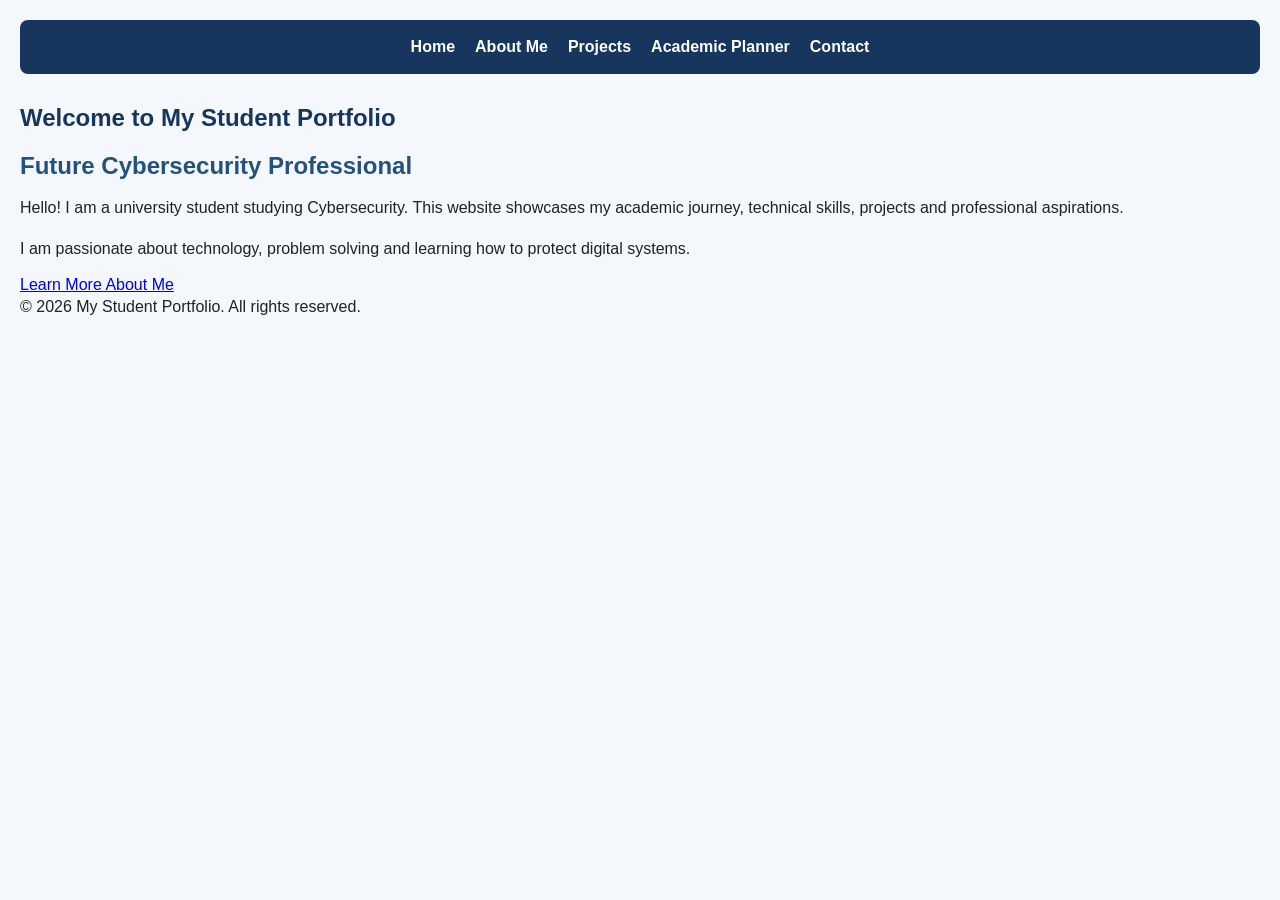
==== index.html @ 2c5f7e67 "Update index.html" ====
<!DOCTYPE html>
<html lang="en">
<head>
    <meta charset="UTF-8">
    <meta name="viewport" content="width=device-width, initial-scale=1.0">
    <title>My Student Portfolio</title>
    <link rel="stylesheet" href="css/style.css">
</head>
<body>

<nav>
    <a href="index.html">Home</a>
    <a href="about.html">About Me</a>
    <a href="projects.html">Projects</a>
    <a href="planner.html">Academic Planner</a>
    <a href="contact.html">Contact</a>
</nav>

<main>
    <section>
        <h1>Welcome to My Student Portfolio</h1>

        <h2>Future Cybersecurity Professional</h2>

        <p>
            Hello! I am a university student studying
            Cybersecurity. This website showcases my
            academic journey, technical skills, projects
            and professional aspirations.
        </p>

        <p>
            I am passionate about technology, problem
            solving and learning how to protect digital
            systems.
        </p>

        <a href="about.html">Learn More About Me</a>
    </section>
</main>

<footer>
    <p>&copy; 2026 My Student Portfolio. All rights reserved.</p>
</footer>


</body>
</html>
---- css/style.css ----
* {
    margin: 0;
    padding: 0;
    box-sizing: border-box;
}

body {
    font-family: Arial, sans-serif;
    background-color: #f4f7fb;
    color: #222;
    padding: 20px;
}

h1 {
    color: #17365d;
    margin-bottom: 20px;
}

h2 {
    color: #24527a;
    margin: 15px 0;
}

p {
    line-height: 1.6;
    margin-bottom: 15px;
}

button {
    background-color: #17365d;
    color: white;
    padding: 10px 18px;
    border: none;
    border-radius: 5px;
}

/* NAVIGATION MENU */

nav {
    background-color: #17365d;
    padding: 18px;
    display: flex;
    justify-content: center;
    flex-wrap: wrap;
    gap: 20px;
    border-radius: 8px;
    margin-bottom: 30px;
}

nav a {
    color: white;
    text-decoration: none;
    font-weight: bold;
}

nav a:hover {
    color: #f4c542;
}

/* FORM ELEMENTS */

input, textarea {
    display: block;
    width: 100%;
    max-width: 500px;
    padding: 12px;
    margin: 10px 0 20px;
    border: 1px solid #ccc;
    border-radius: 5px;
}

textarea {
    min-height: 120px;
}

button {
    cursor: pointer;
}

button:hover {
    background-color: #24527a;
}

/* RESPONSIVE DESIGN */

@media screen and (max-width: 600px) {

    body {
        padding: 12px;
    }

    nav {
        flex-direction: column;
        align-items: center;
        gap: 15px;
    }

    h1 {
        font-size: 25px;
    }

    input, textarea {
        width: 100%;
    }

    button {
        width: 100%;
    }

}
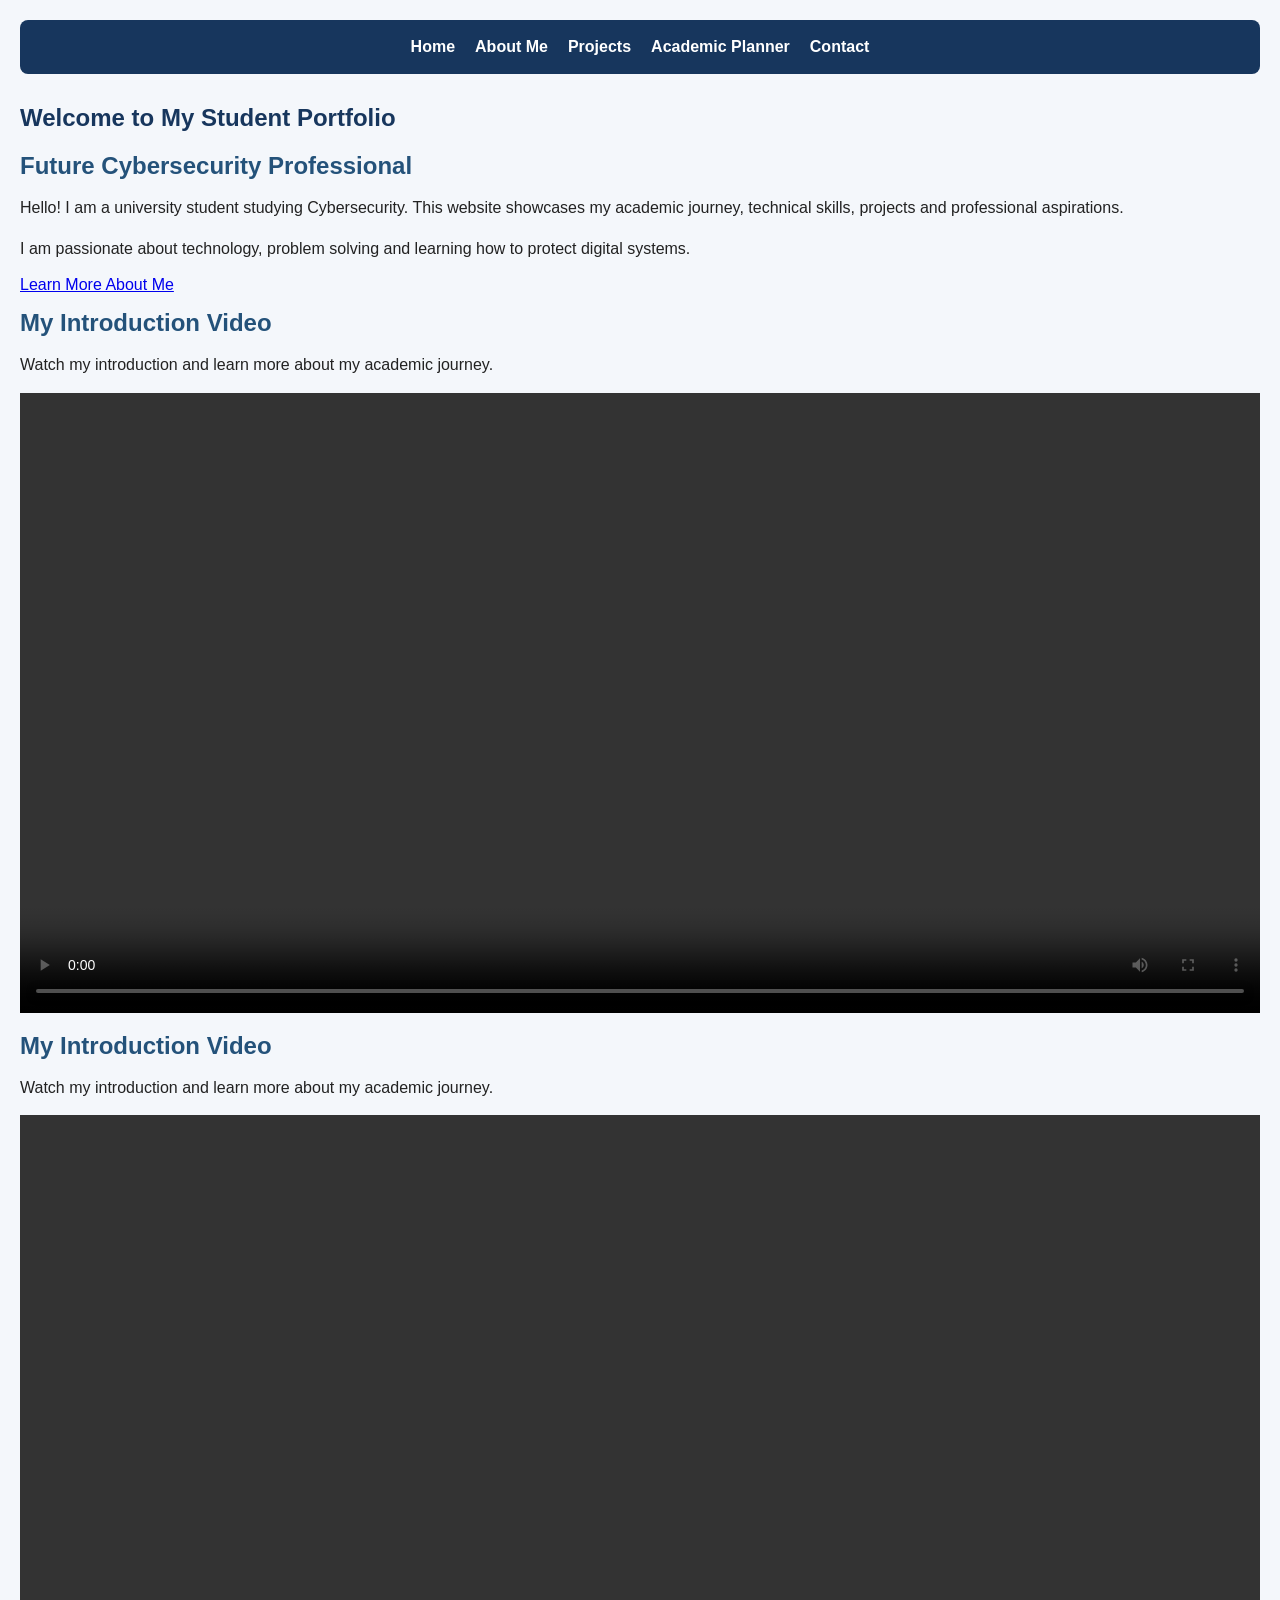
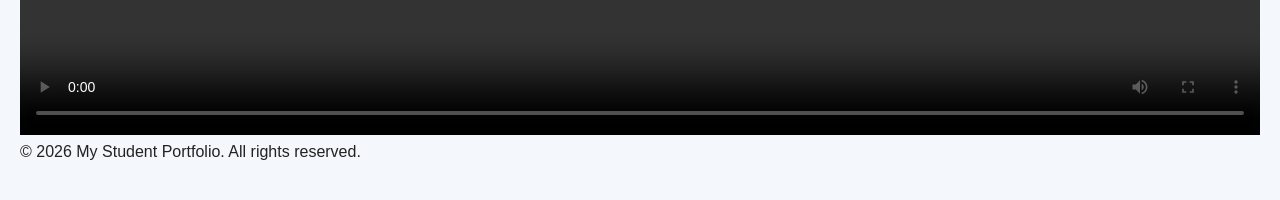
==== commit 1b6535c8: "Update index.html" ====
--- a/index.html
+++ b/index.html
@@ -38,6 +38,29 @@
 
         <a href="about.html">Learn More About Me</a>
     </section>
+    
+<section>
+    <h2>My Introduction Video</h2>
+
+    <p>Watch my introduction and learn more about my academic journey.</p>
+
+    <video controls width="100%">
+        <source src="media/introduction.mp4" type="video/mp4">
+        Your browser does not support video playback.
+    </video>
+</section>
+
+<section>
+    <h2>My Introduction Video</h2>
+
+    <p>Watch my introduction and learn more about my academic journey.</p>
+
+    <video controls width="100%">
+        <source src="media/introduction.mp4" type="video/mp4">
+        Your browser does not support video playback.
+    </video>
+</section>
+
 </main>
 
 <footer>
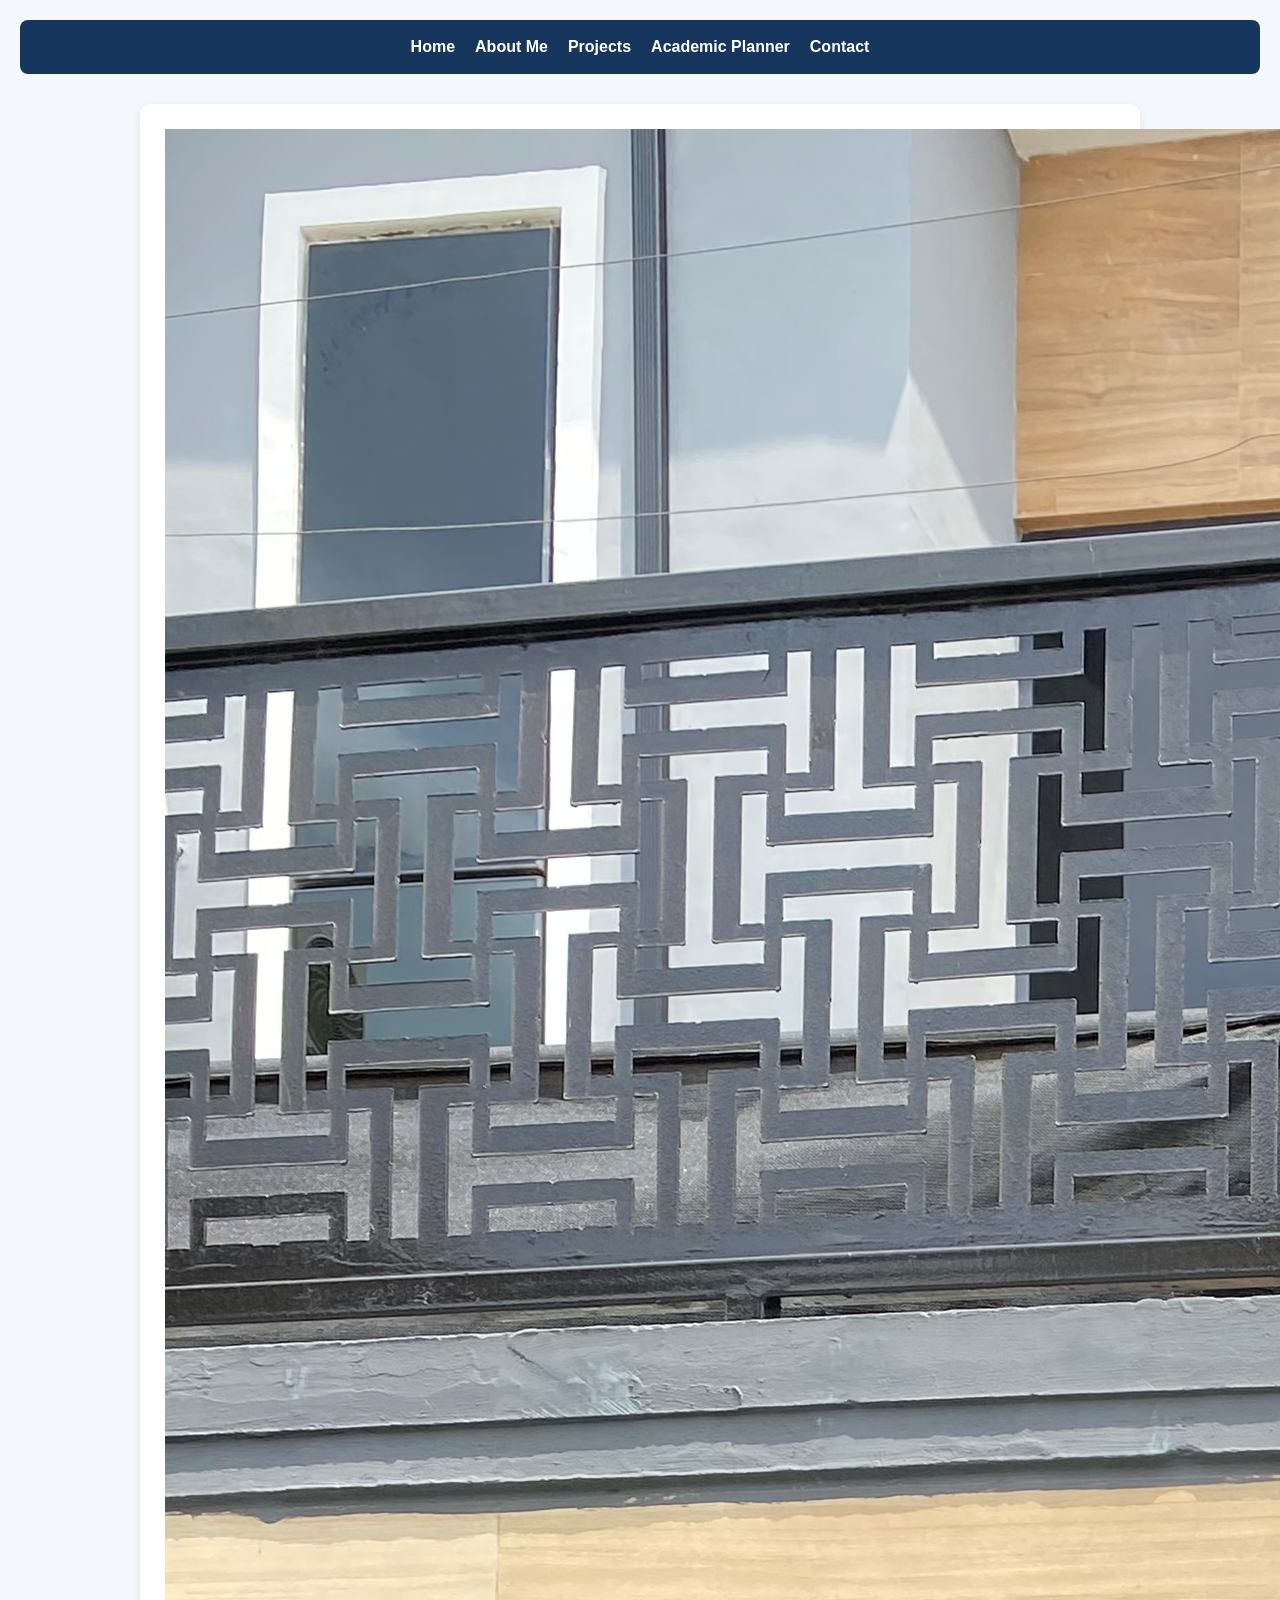
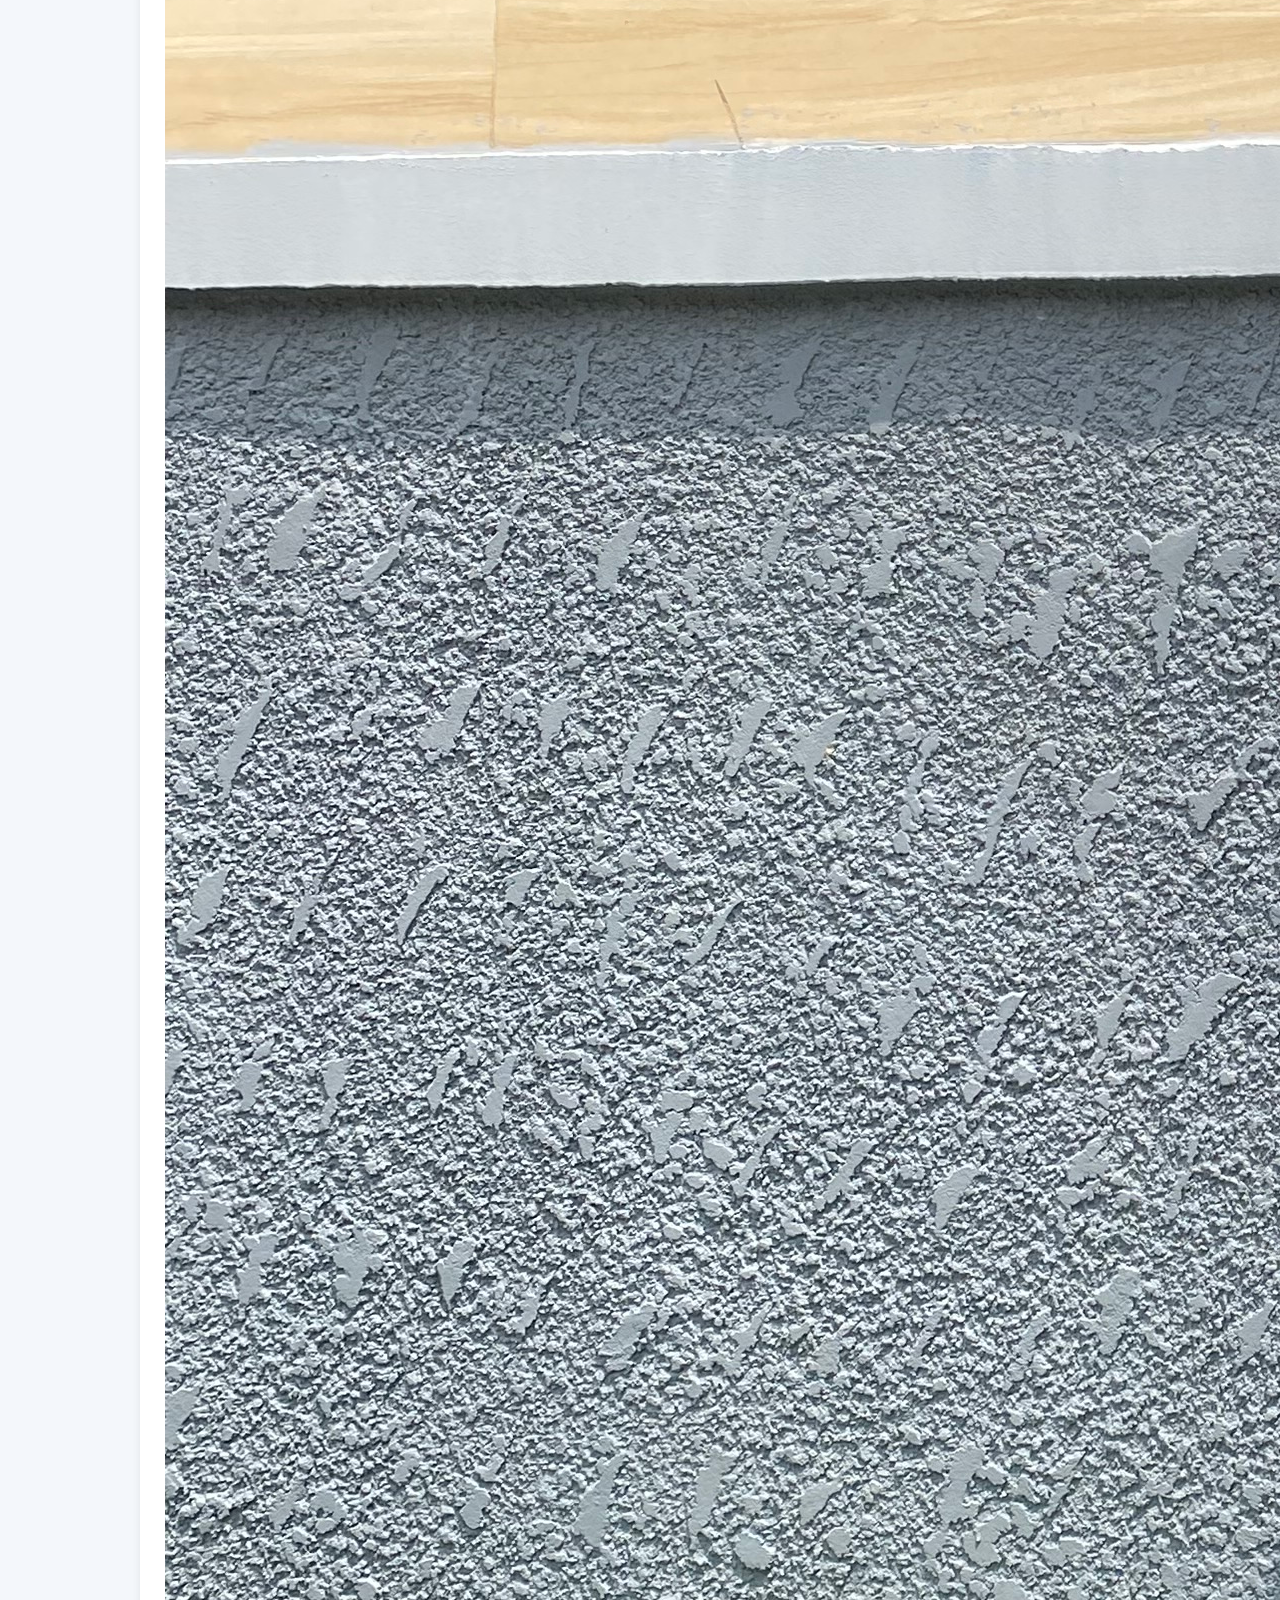
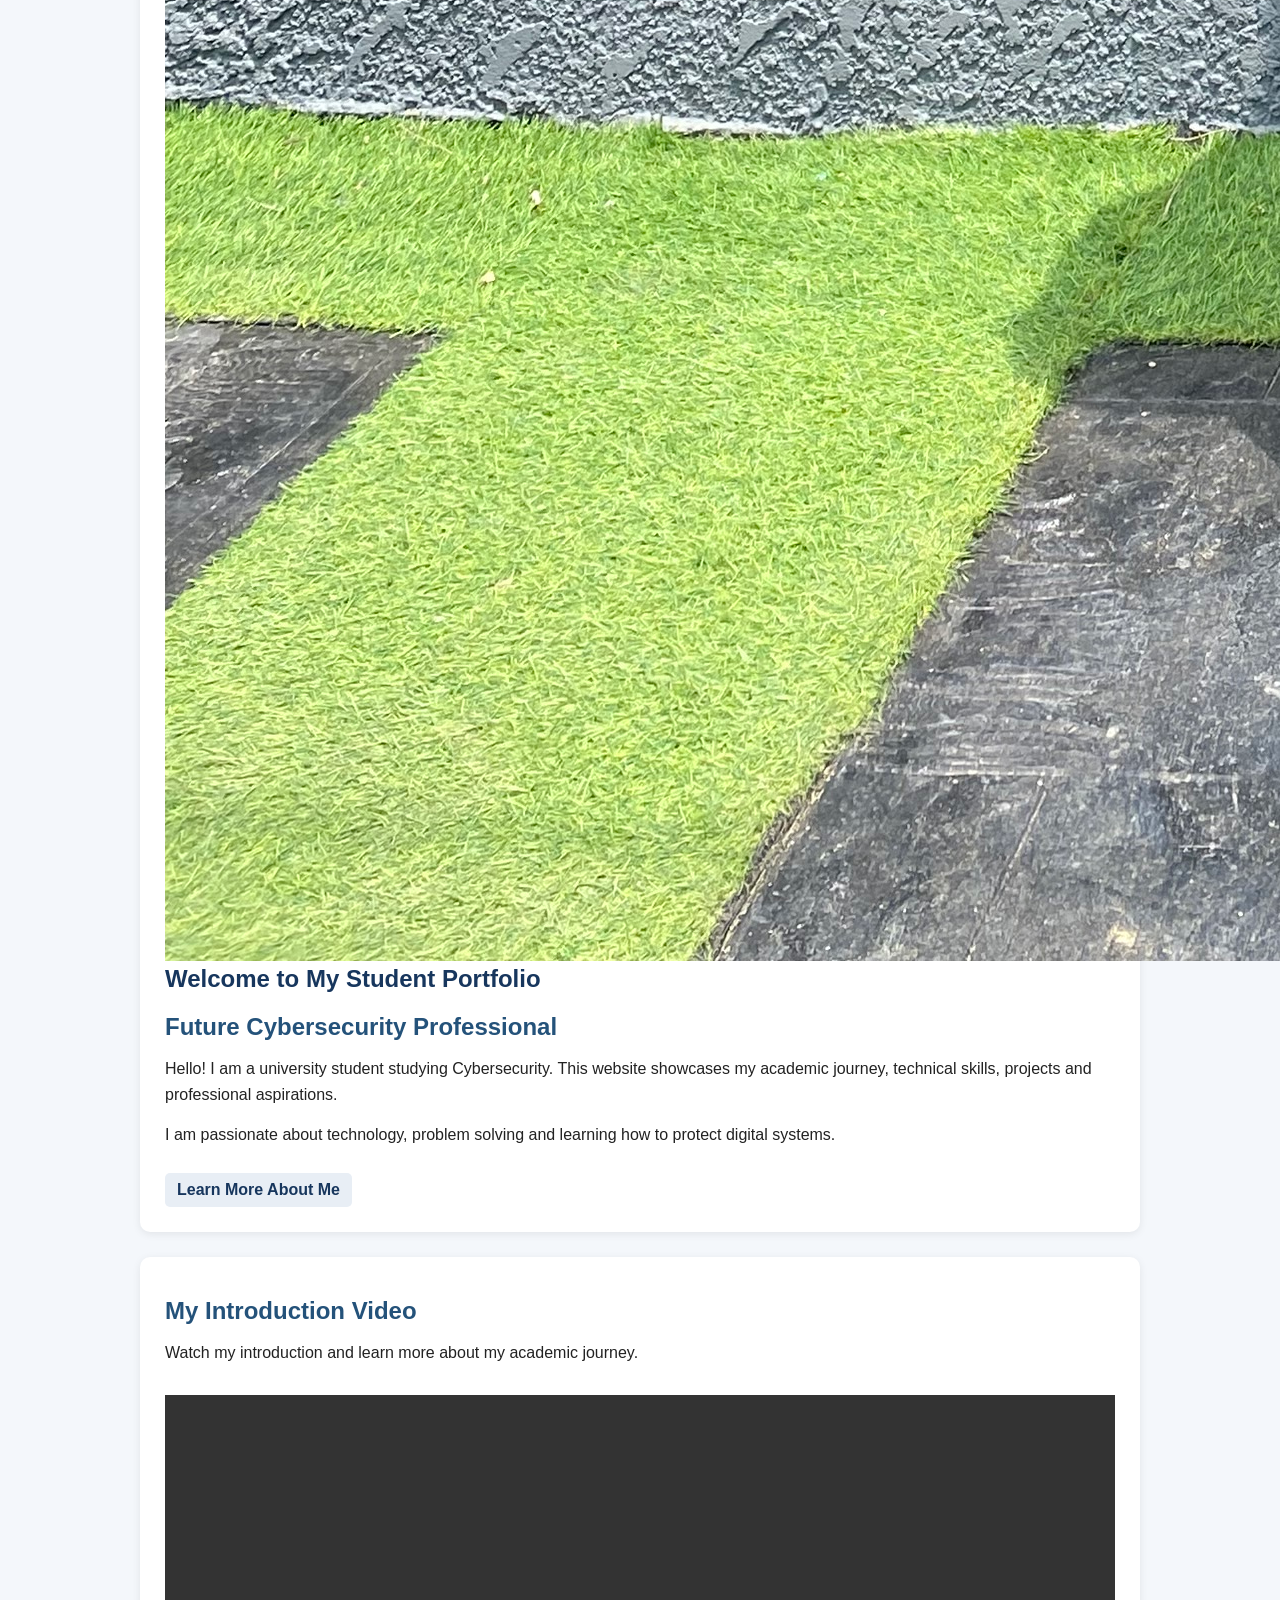
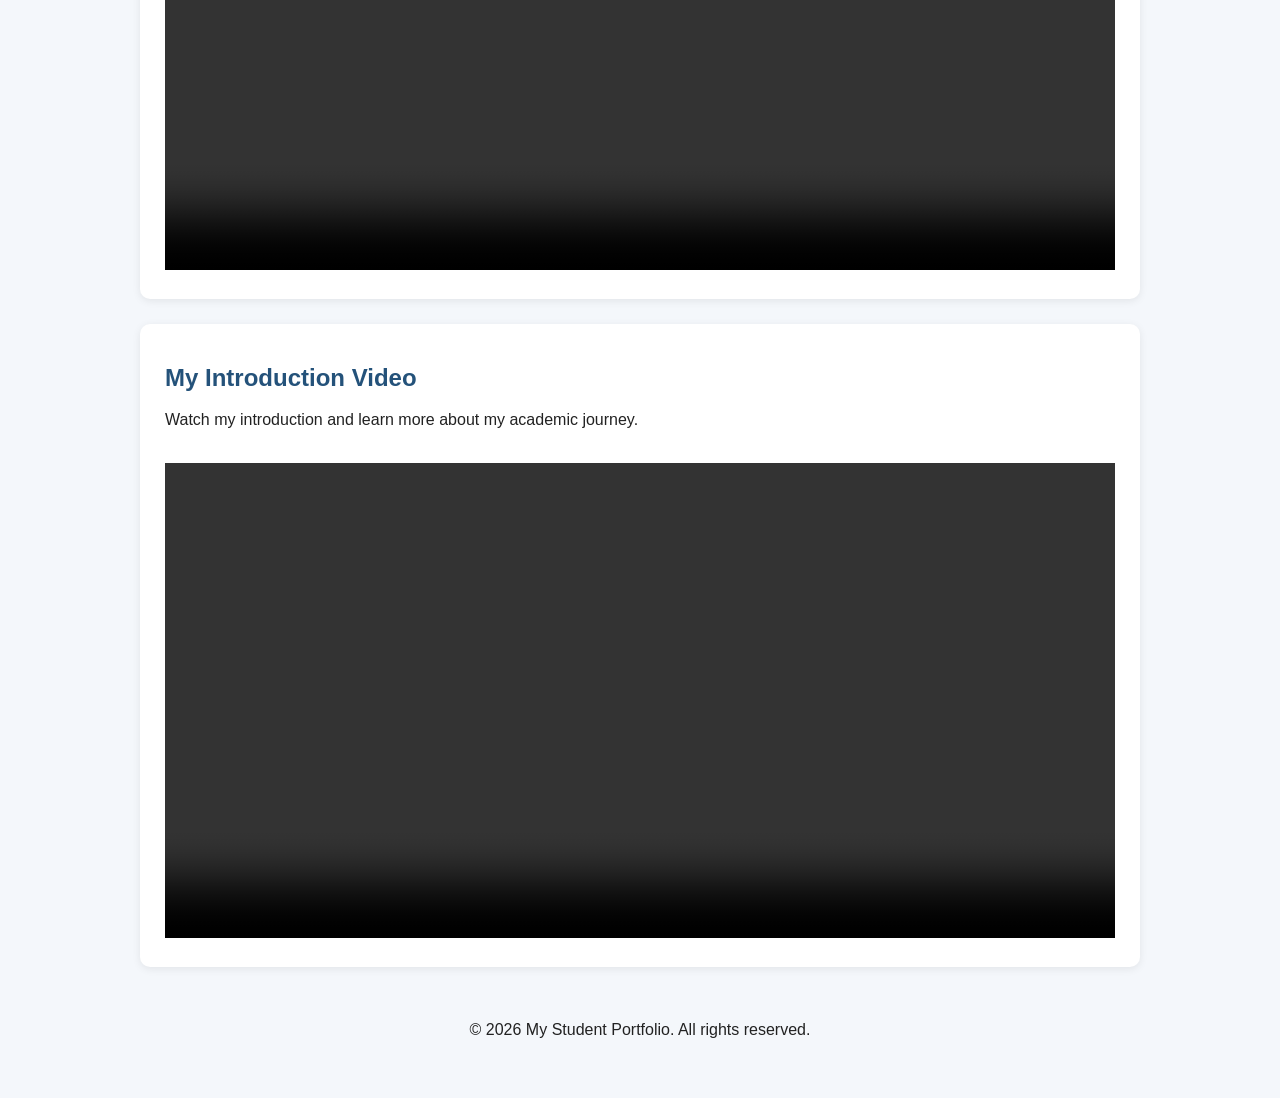
==== commit 81ba0d8f: "Update index.html" ====
--- a/index.html
+++ b/index.html
@@ -19,6 +19,11 @@
 
 <main>
     <section>
+        <img
+    src="images/IMG_8097.jpeg"
+    alt="My profile photograph"
+    class="profile-image"
+>
         <h1>Welcome to My Student Portfolio</h1>
 
         <h2>Future Cybersecurity Professional</h2>
--- a/css/style.css
+++ b/css/style.css
@@ -109,4 +109,68 @@
     }
 
 }
+/* MAIN CONTENT */
+main {
+    max-width: 1000px;
+    margin: auto;
+}
 
+section {
+    background-color: white;
+    padding: 25px;
+    margin-bottom: 25px;
+    border-radius: 10px;
+    box-shadow: 0 2px 8px rgba(0, 0, 0, 0.08);
+}
+
+a {
+    color: #17365d;
+    font-weight: bold;
+}
+
+a:hover {
+    color: #d49b00;
+}
+
+/* FOOTER */
+footer {
+    text-align: center;
+    padding: 20px;
+    margin-top: 30px;
+}
+
+/* TABLE */
+table {
+    width: 100%;
+    border-collapse: collapse;
+    margin-top: 15px;
+    background-color: white;
+}
+
+th, td {
+    padding: 12px;
+    text-align: left;
+    border: 1px solid #ccc;
+}
+
+th {
+    background-color: #17365d;
+    color: white;
+}
+
+/* VIDEO */
+video {
+    max-width: 100%;
+    margin-top: 15px;
+}
+
+/* PROJECT LINKS */
+section a {
+    display: inline-block;
+    margin-top: 10px;
+    text-decoration: none;
+    padding: 8px 12px;
+    border-radius: 5px;
+    background-color: #e8eef5;
+}
+
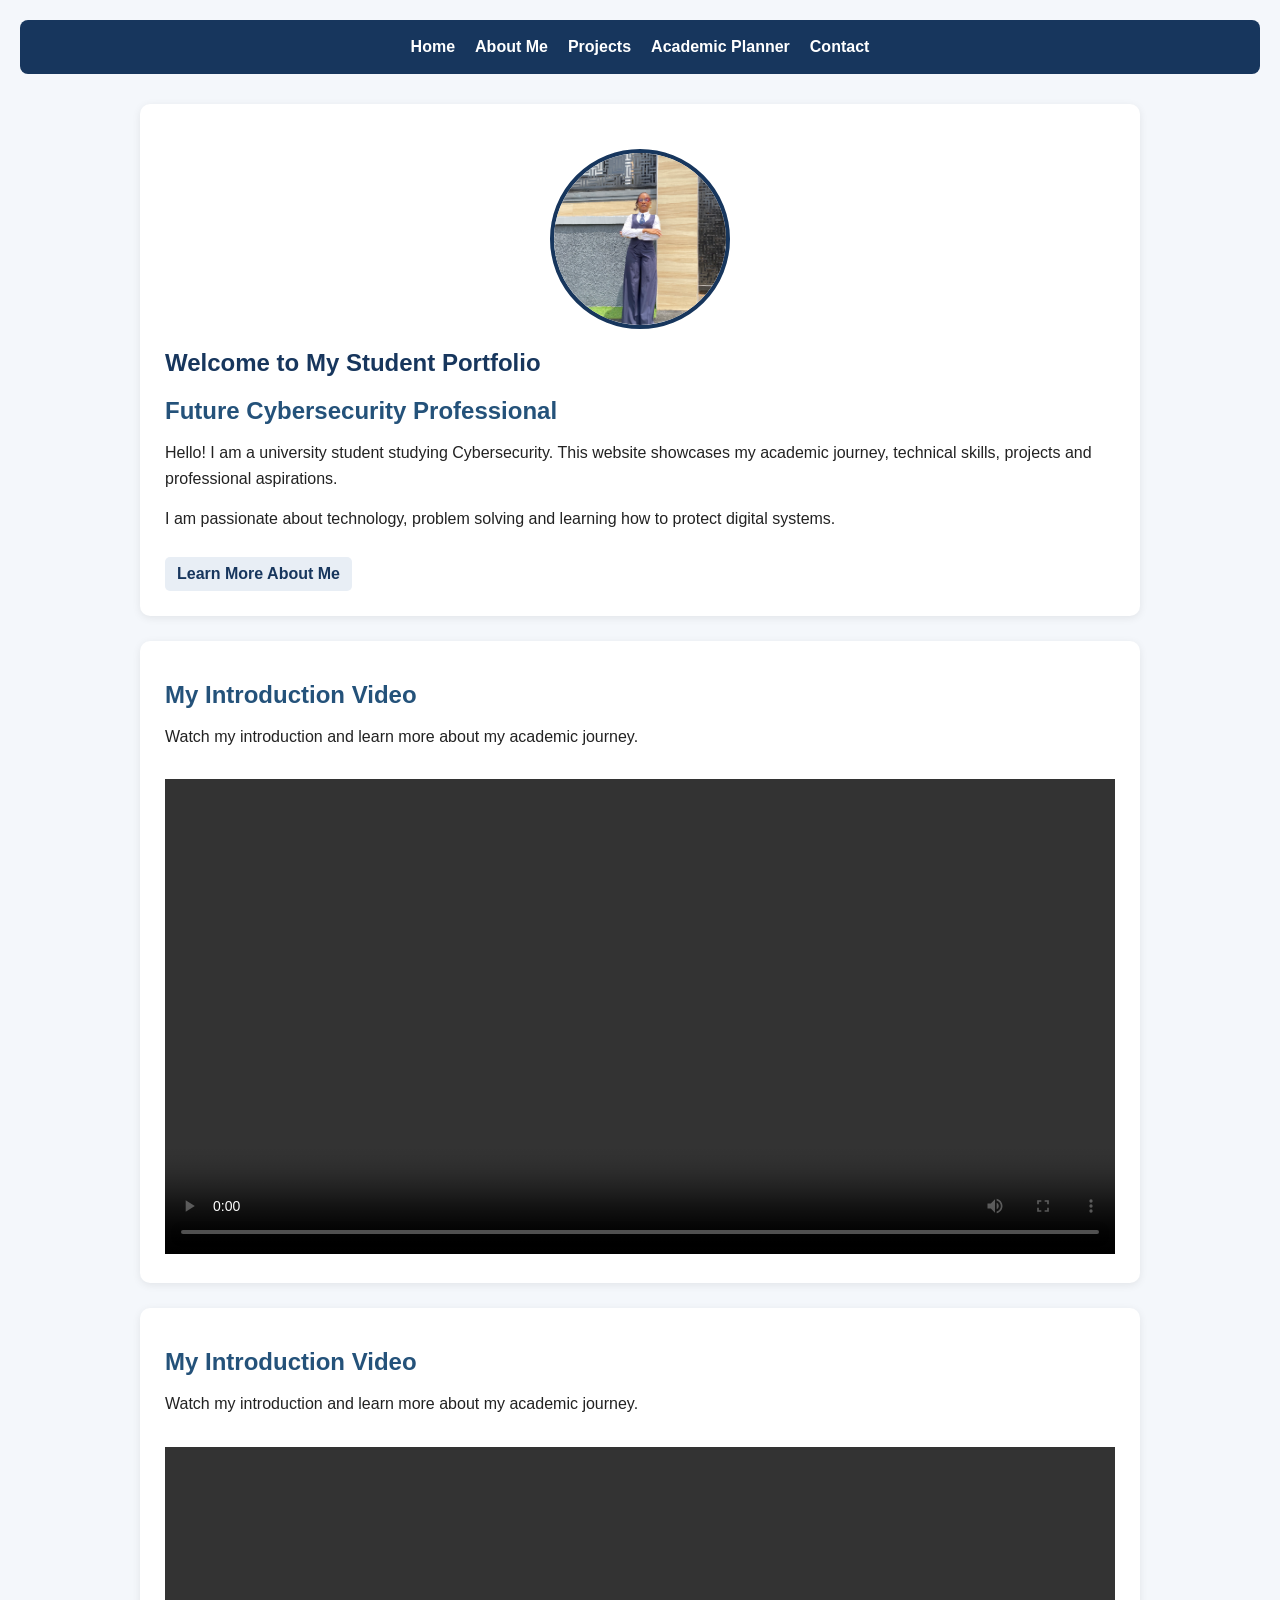
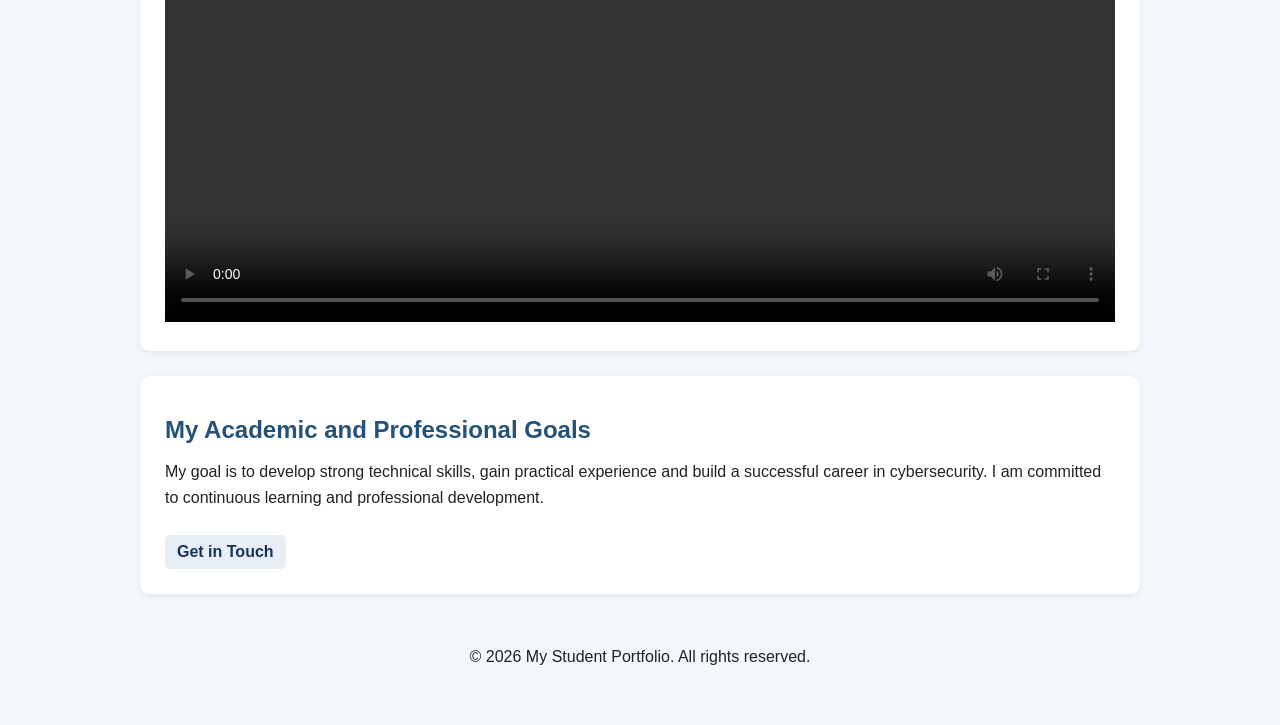
==== commit 1c00e159: "Update index.html" ====
--- a/index.html
+++ b/index.html
@@ -65,7 +65,16 @@
         Your browser does not support video playback.
     </video>
 </section>
-
+<section>
+    <h2>My Academic and Professional Goals</h2>
+    <p>
+        My goal is to develop strong technical skills,
+        gain practical experience and build a successful
+        career in cybersecurity. I am committed to
+        continuous learning and professional development.
+    </p>
+    <a href="contact.html">Get in Touch</a>
+</section>
 </main>
 
 <footer>
--- a/css/style.css
+++ b/css/style.css
@@ -173,4 +173,14 @@
     border-radius: 5px;
     background-color: #e8eef5;
 }
+/* PROFILE IMAGE */
+.profile-image {
+    width: 180px;
+    height: 180px;
+    object-fit: cover;
+    border-radius: 50%;
+    display: block;
+    margin: 20px auto;
+    border: 4px solid #17365d;
+}
 
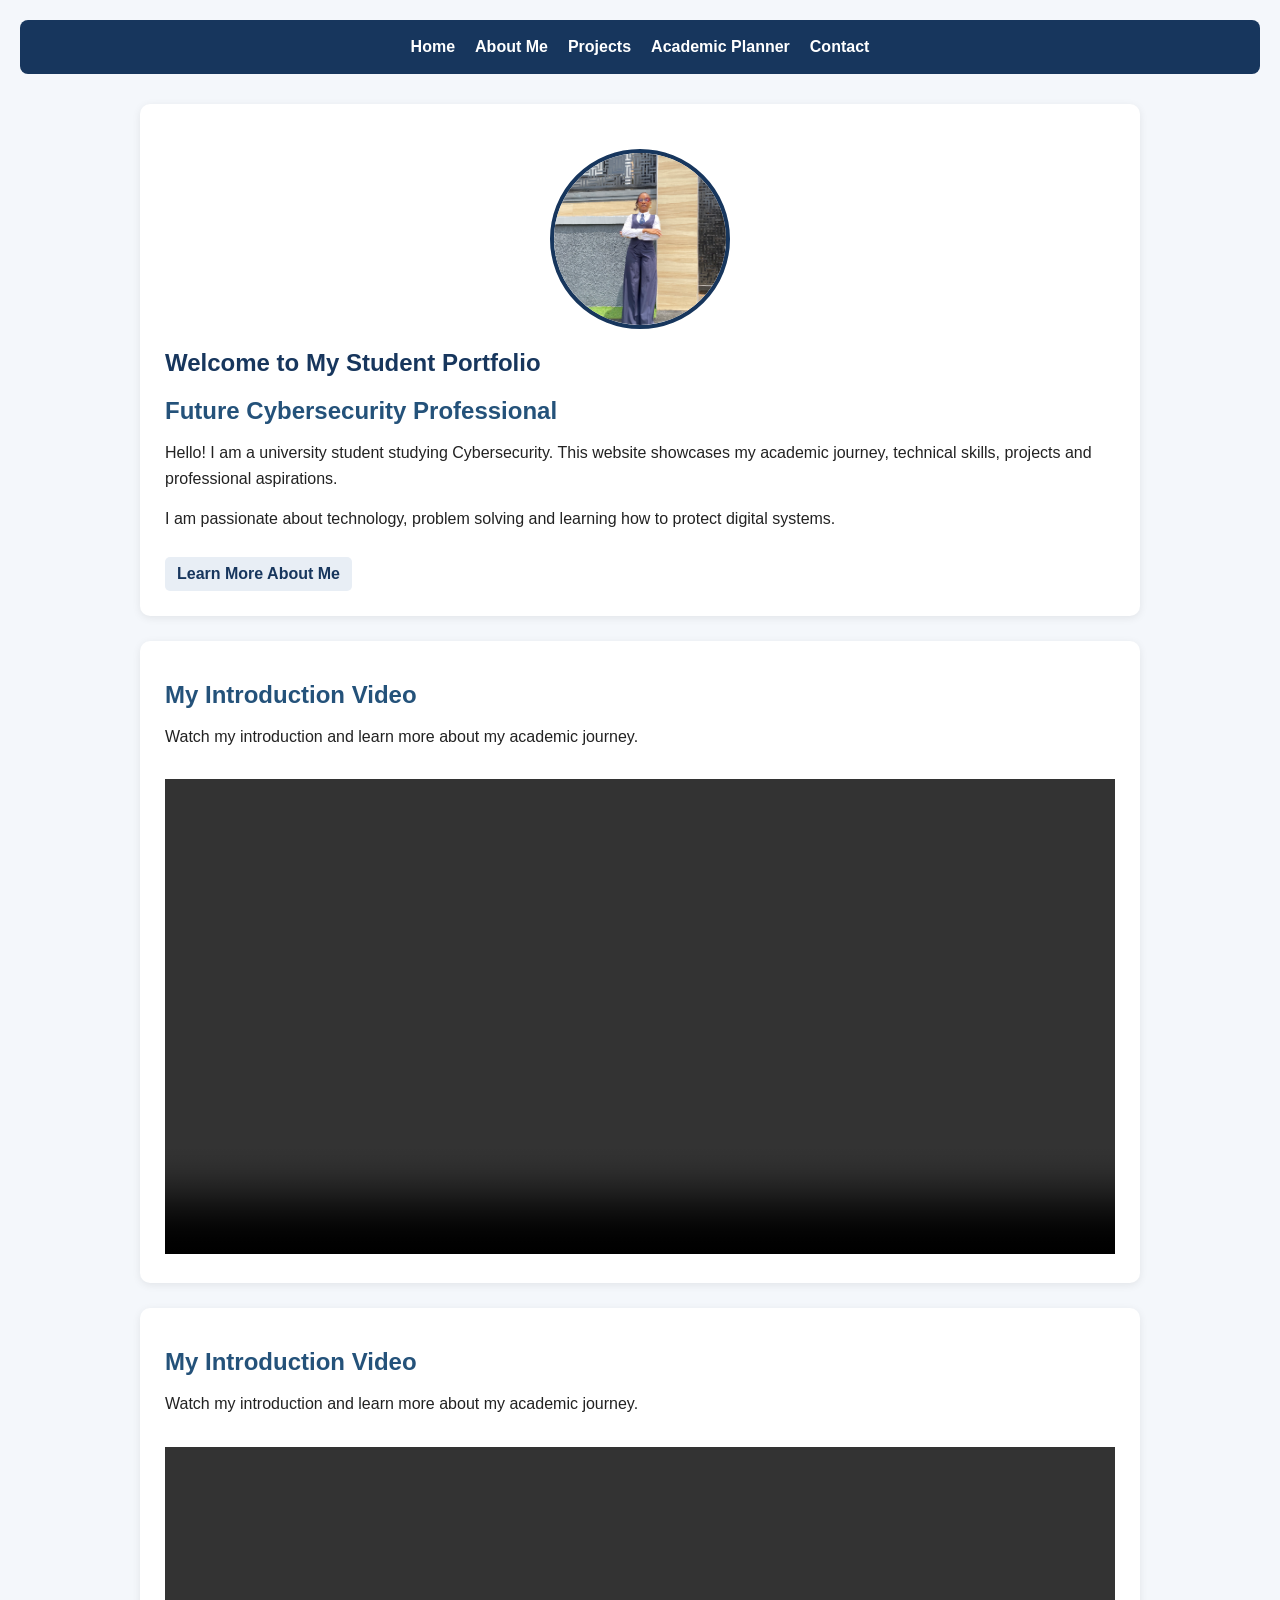
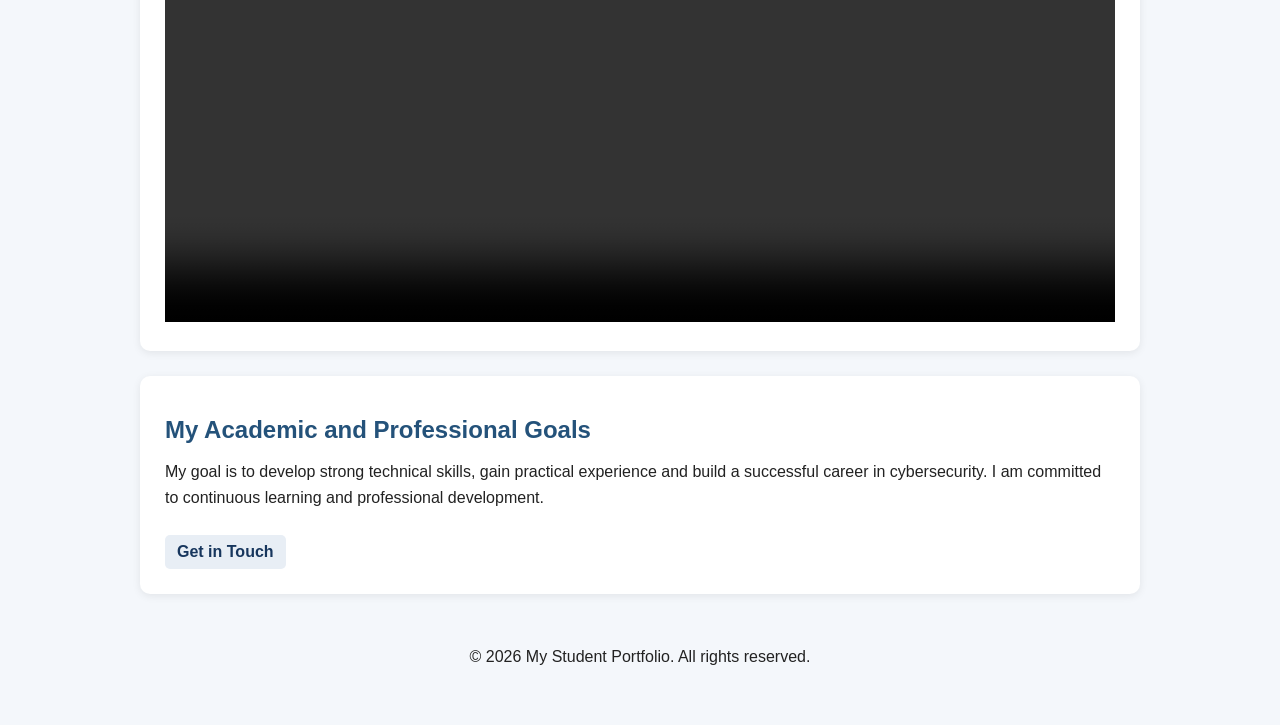
==== commit c00ac7d8: "Update index.html" ====
--- a/index.html
+++ b/index.html
@@ -12,7 +12,7 @@
 <nav>
     <a href="index.html">Home</a>
     <a href="about.html">About Me</a>
-    <a href="projects.html">Projects</a>
+    <a href="project.html">Projects</a>
     <a href="planner.html">Academic Planner</a>
     <a href="contact.html">Contact</a>
 </nav>
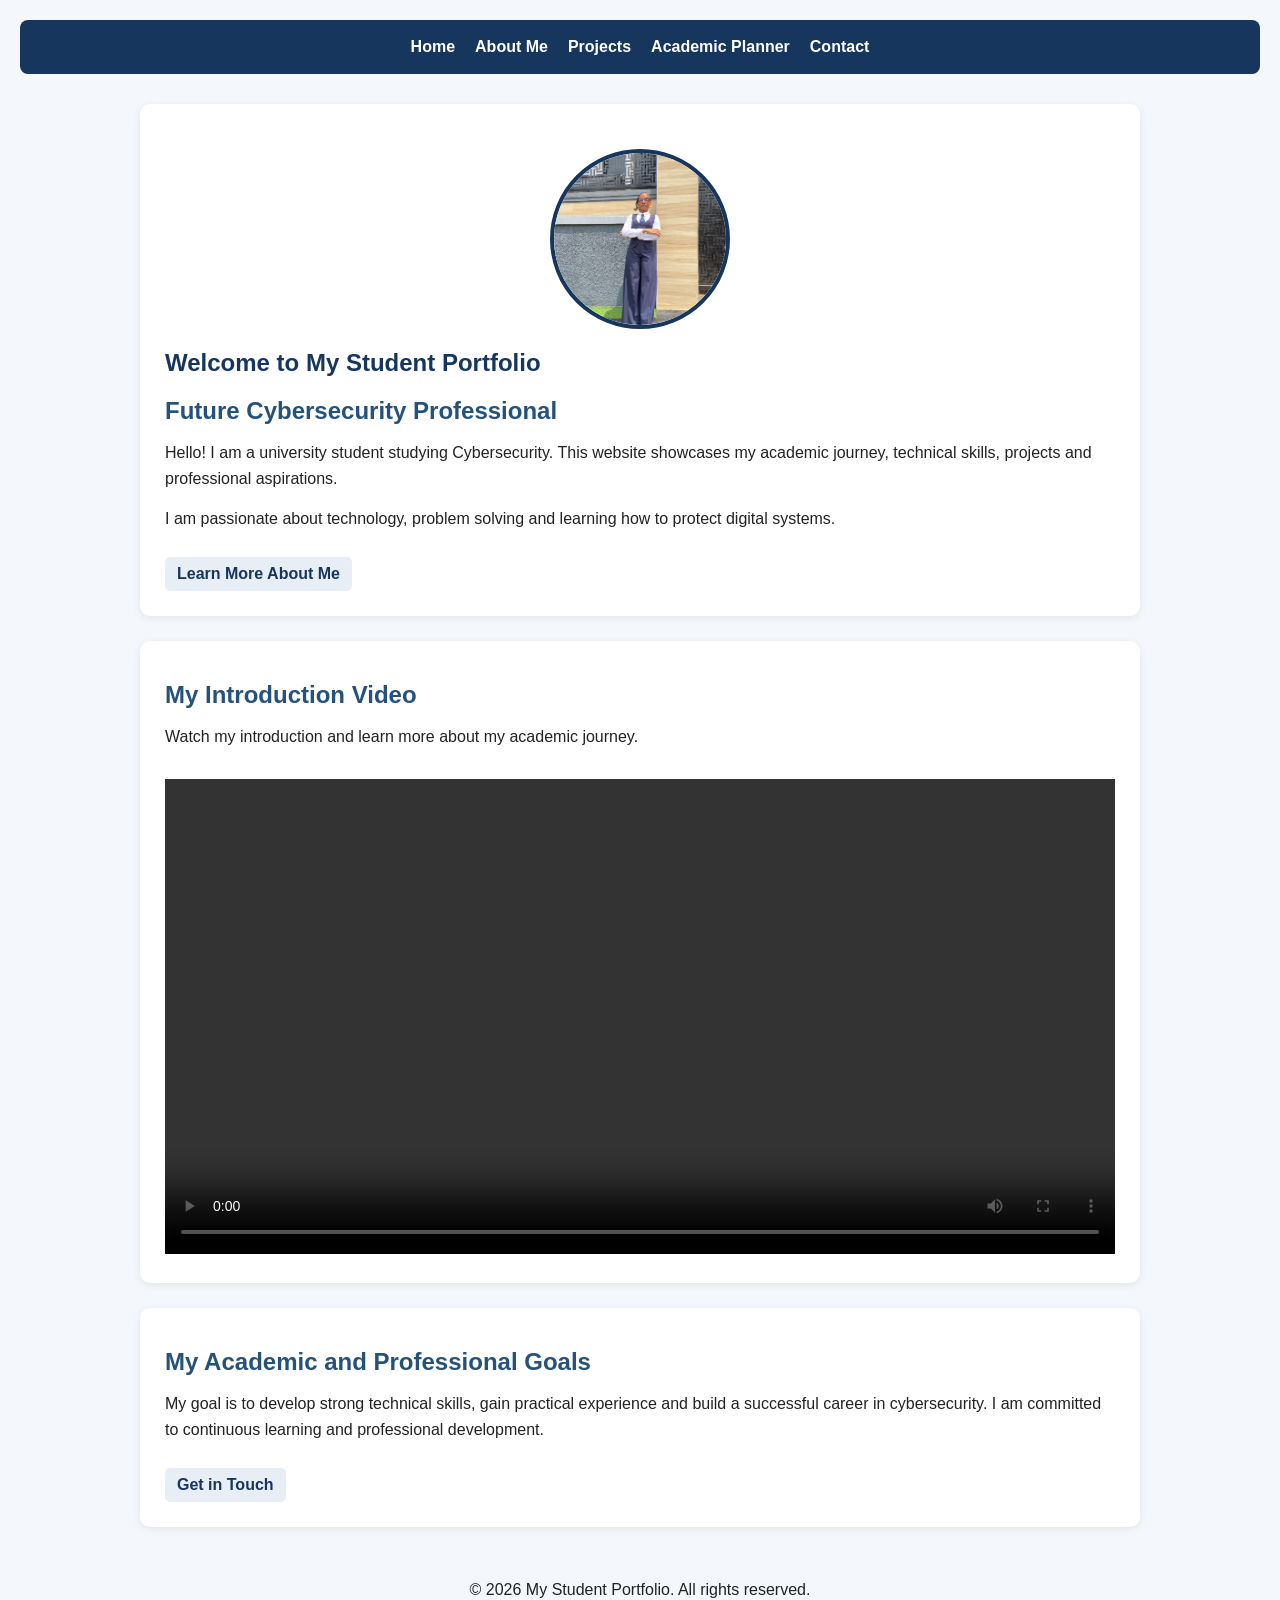
==== commit 0cefd7b9: "Update index.html" ====
--- a/index.html
+++ b/index.html
@@ -50,21 +50,11 @@
     <p>Watch my introduction and learn more about my academic journey.</p>
 
     <video controls width="100%">
-        <source src="media/introduction.mp4" type="video/mp4">
+        <source src="media/Cybersecurity%20portfolio%20.MOV" type="video/quicktime">
         Your browser does not support video playback.
     </video>
 </section>
 
-<section>
-    <h2>My Introduction Video</h2>
-
-    <p>Watch my introduction and learn more about my academic journey.</p>
-
-    <video controls width="100%">
-        <source src="media/introduction.mp4" type="video/mp4">
-        Your browser does not support video playback.
-    </video>
-</section>
 <section>
     <h2>My Academic and Professional Goals</h2>
     <p>
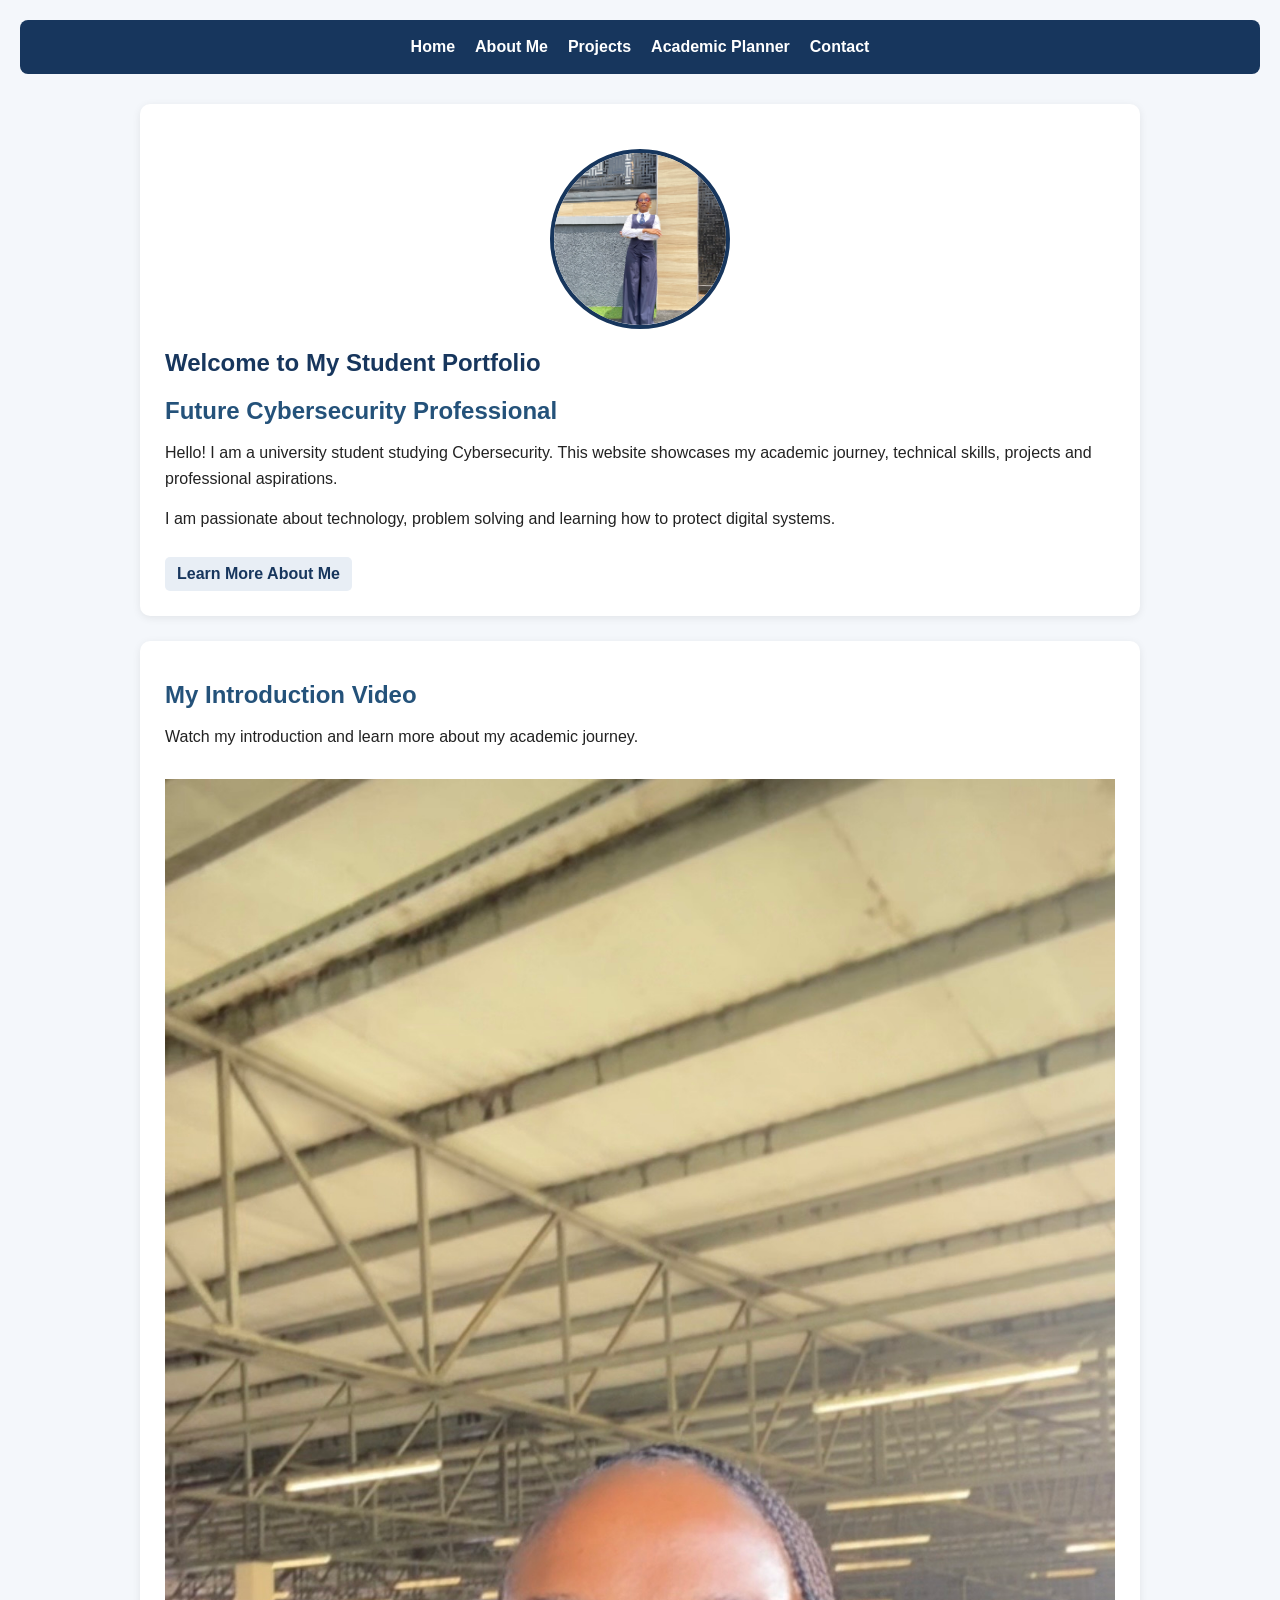
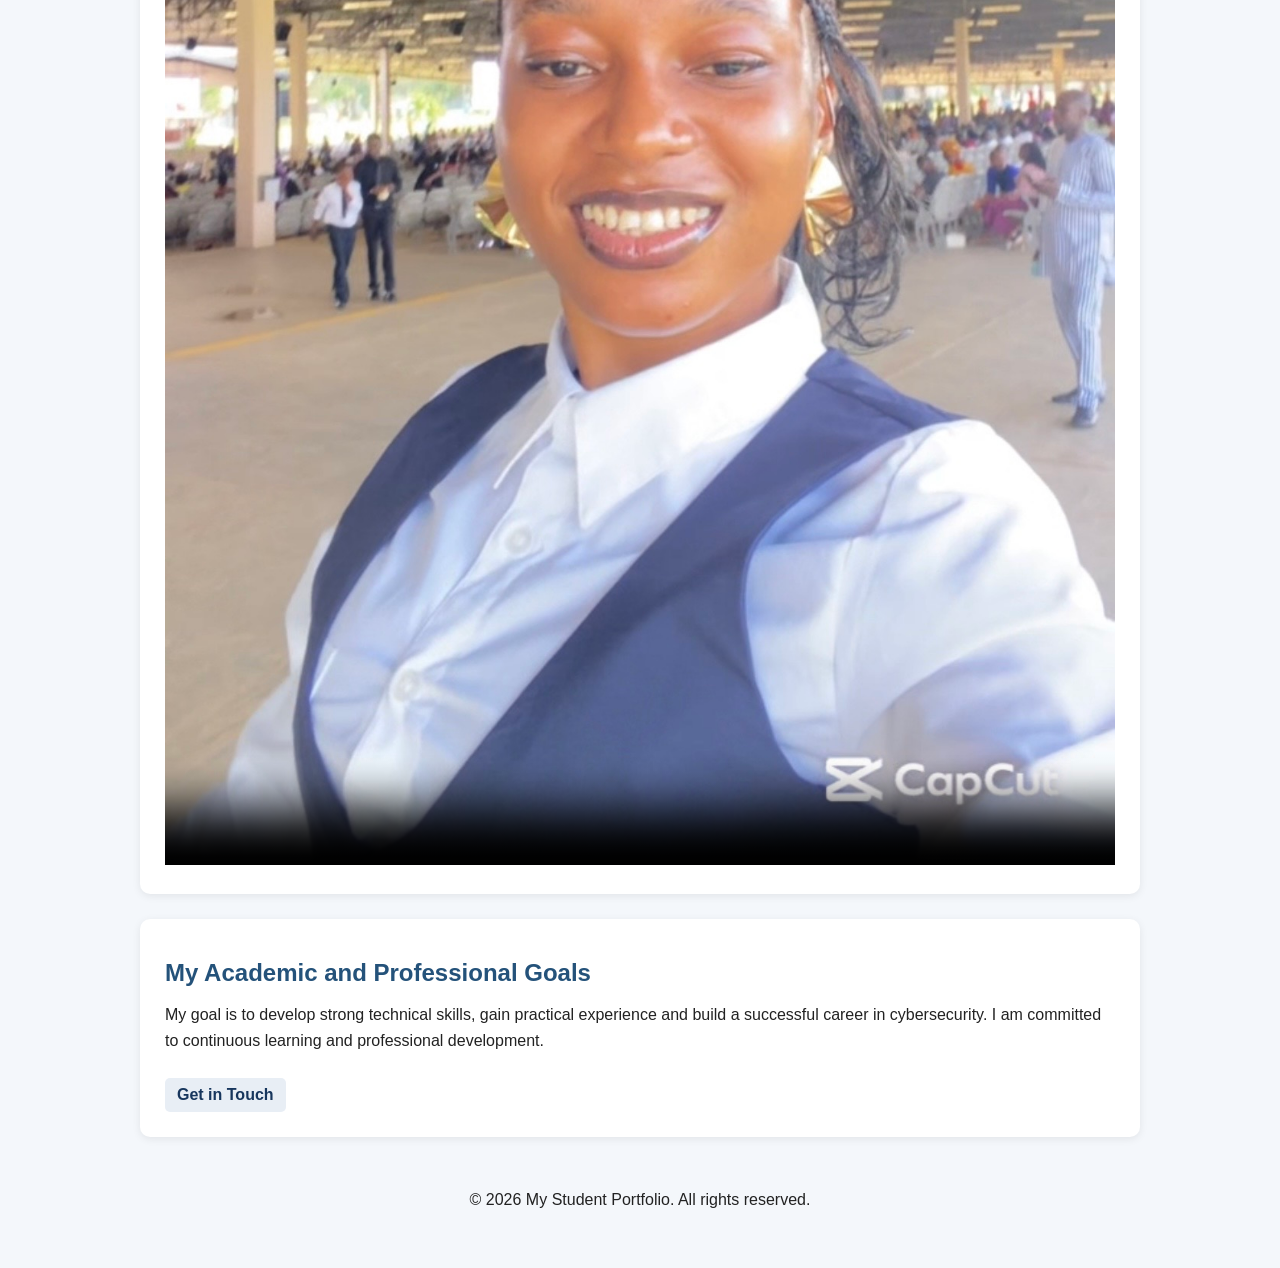
==== commit d6a11ccc: "Update index.html" ====
--- a/index.html
+++ b/index.html
@@ -49,7 +49,7 @@
 
     <p>Watch my introduction and learn more about my academic journey.</p>
 
-    <video controls width="100%">
+    <video controls poster="images/video-thumbnail.jpg">
         <source src="media/Cybersecurity%20portfolio%20.MOV" type="video/quicktime">
         Your browser does not support video playback.
     </video>
